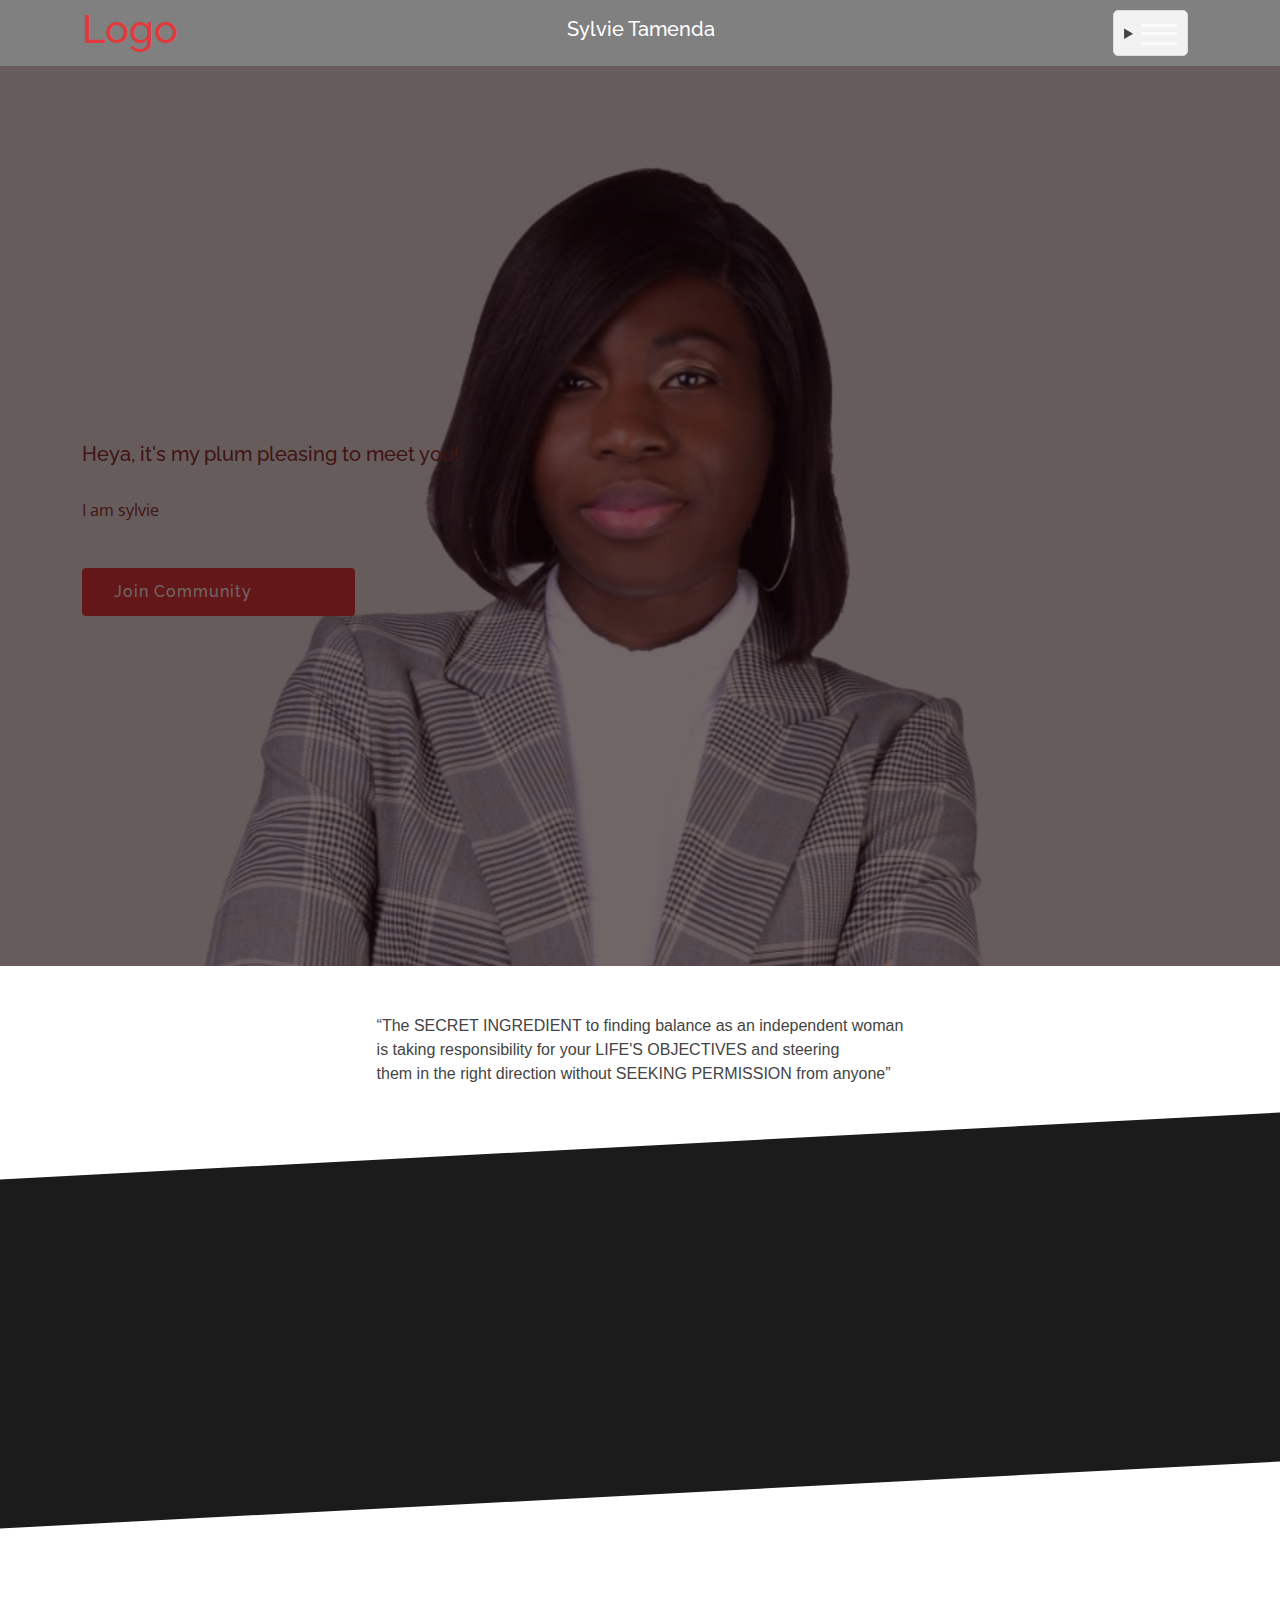
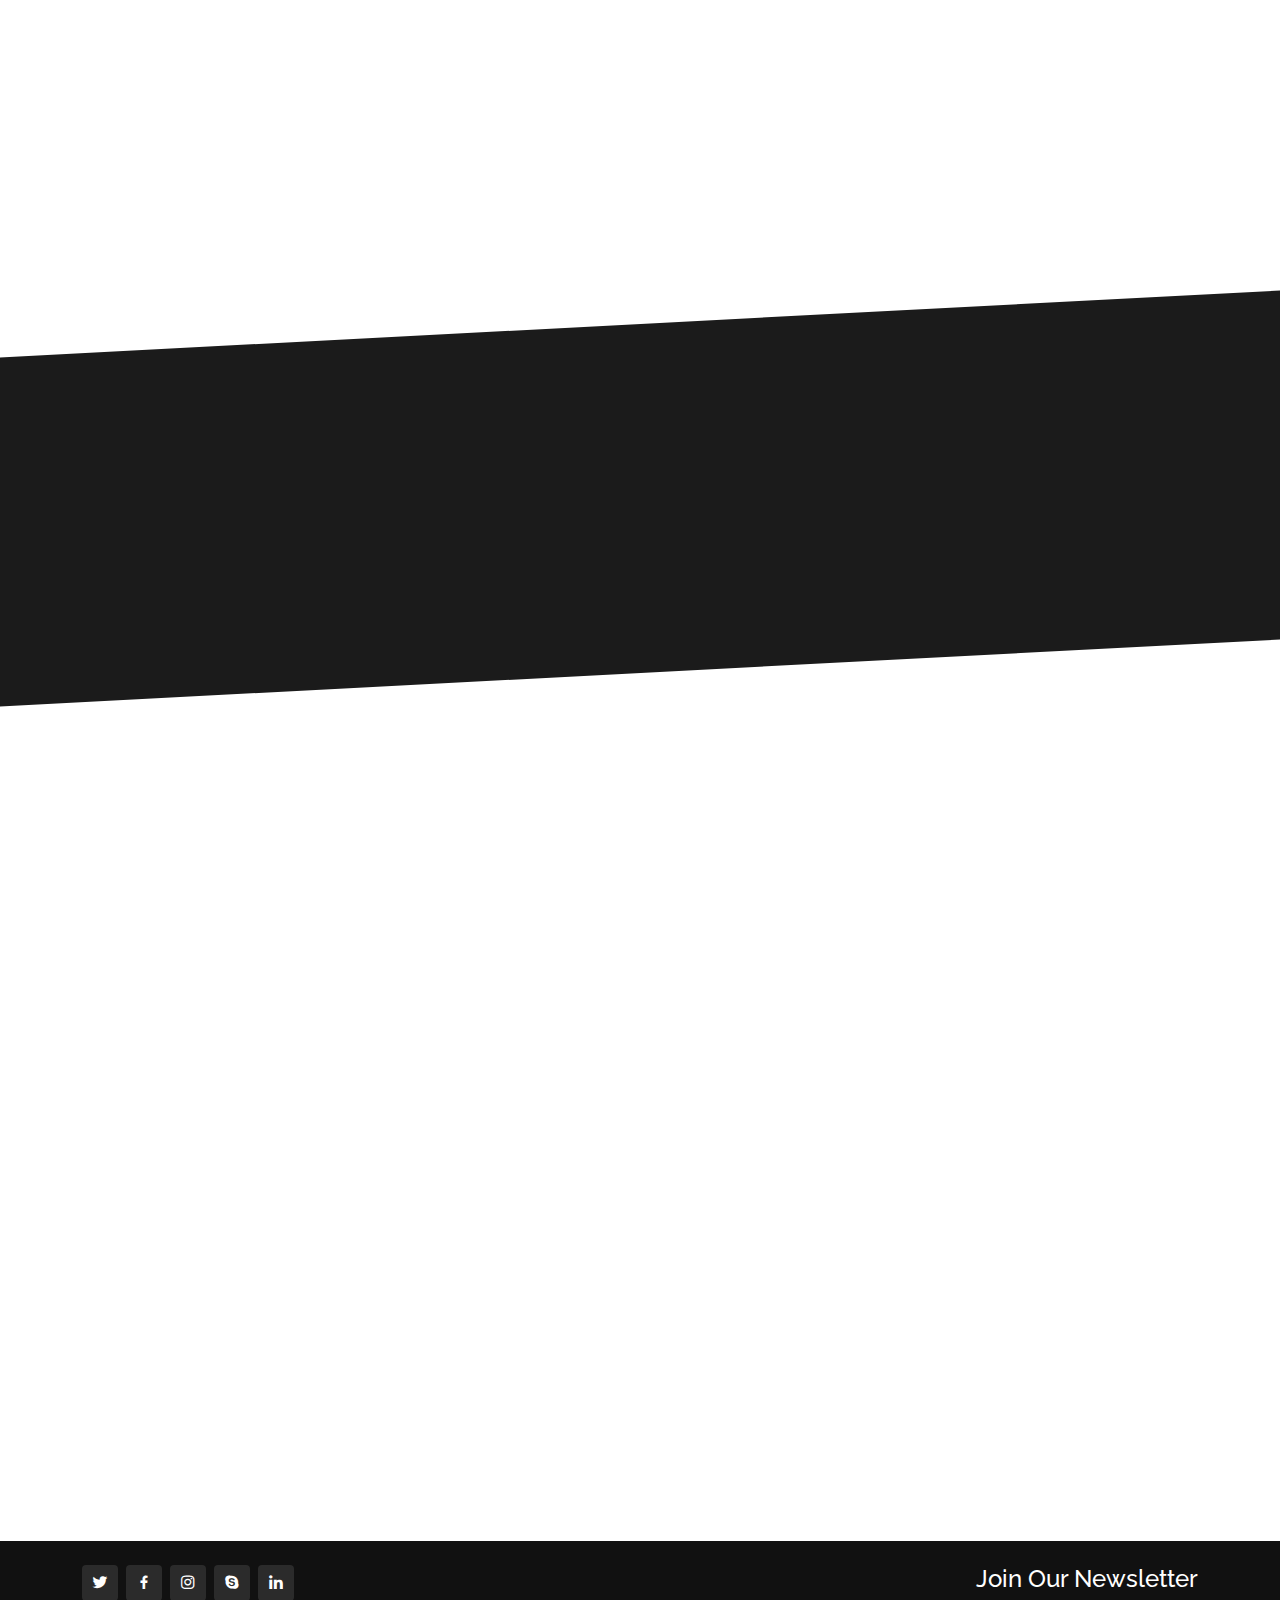
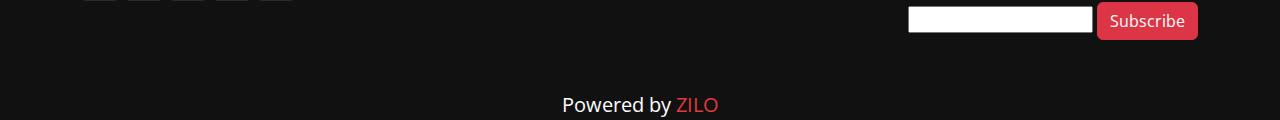
==== index.html @ 53789b52 "Add files via upload" ====
<!DOCTYPE html>
<html lang="en">

<head>
  <meta charset="utf-8">
  <meta content="width=device-width, initial-scale=1.0" name="viewport">

  <title>Sylvie</title>
  <meta content="" name="description">
  <meta content="" name="keywords">

  <!-- Favicons -->
  <!-- <link href="assets/img/favicon.png" rel="icon"> -->
  <!-- <link href="assets/img/apple-touch-icon.png" rel="apple-touch-icon"> -->

  <!-- Google Fonts -->
  <link href="https://fonts.googleapis.com/css?family=Open+Sans:300,300i,400,400i,600,600i,700,700i|Raleway:300,300i,400,400i,500,500i,600,600i,700,700i|Poppins:300,300i,400,400i,500,500i,600,600i,700,700i" rel="stylesheet">

  <!-- Vendor CSS Files -->
  <link href="assets/vendor/aos/aos.css" rel="stylesheet">
  <link href="assets/vendor/bootstrap/css/bootstrap.min.css" rel="stylesheet">
  <!-- <link href="assets/vendor/bootstrap-icons/bootstrap-icons.css" rel="stylesheet"> -->
  <link href="assets/vendor/boxicons/css/boxicons.min.css" rel="stylesheet">
  <link href="assets/vendor/glightbox/css/glightbox.min.css" rel="stylesheet">
  <link href="assets/vendor/remixicon/remixicon.css" rel="stylesheet">
  <link href="assets/vendor/swiper/swiper-bundle.min.css" rel="stylesheet">

  <!-- Template Main CSS File -->
  <link href="assets/css/style.css" rel="stylesheet">

</head>

<body>

  <!-- ======= Header ======= -->
<header id="" class="" style="background-color: grey;">
  <div class="container d-flex align-items-center">
    
    <h1 class="logo me-auto"><a href="index.html">Logo</a></h1>
    <h5 style="color:white;" class="logo me-auto ">Sylvie Tamenda</h5>
  <details>
      <summary style="margin-top: 0px;">
        <img src="assets/img/menu_icon.png"/>
      </summary>
      <ul style="height: 200px; width: 200px; padding-left: -1px; padding-right: 20px;">
        <div class="container mt-5">
        <div class="row">
            <li><a href="podcast.html">PodCast</a></li>
            <li><a href="blog.html">Blog</a></li>
            <li><a href="products.html">Products</a></li>
            <li><a href="events.html">Events</a></li>
          </div>
        </div>
      </ul>
    </details>
  </div>
</header><!-- End Header -->

<!-- End Header -->

<!-- ======= Hero Section ======= -->
<section id="hero" class="hero d-flex align-items-center">
  <div class="container">
    <div class="row gy-4 d-flex justify-content-between">
      <div class="col-lg-6 order-2 order-lg-1 d-flex flex-column justify-content-center mt-5" style="color:rgb(139, 51, 51);">
        <h5>Heya, it's my plum pleasing to meet you!</h5>
        <br>
        <p id="text">
         I &nbsp; am  &nbsp; sylvie  &nbsp; Tamanda  &nbsp; a  &nbsp; business  &nbsp; coach,  &nbsp; <br> Entrepreneur,&nbsp;Author,&nbsp; Youtuber,&nbsp;Educator,&nbsp;<br> Mother,&nbsp; Sister,&nbsp; a&nbsp; serial&nbsp; personal&nbsp; developer&nbsp; and <br>&nbsp; <br> the&nbsp; most&nbsp; resilient&nbsp; human&nbsp; being&nbsp; you'll&nbsp; ever <br>&nbsp; come&nbsp; across</h5>
         
         <br>I'm&nbsp; so&nbsp; glad&nbsp; you&nbsp; came&nbsp; across&nbsp; me&nbsp; </h5>
         <br>
            Now&nbsp; let's&nbsp; get&nbsp; cracking&nbsp;</h5> 
        </p>

        <script>
          const text = document.getElementById("text");
          const letters = text.innerText.split("");
          text.innerText = "";

          letters.forEach((letter, i) => {
            setTimeout(() => {
              text.innerText += letter;
            }, 55 * i);
          });

        </script>
        <a href="#about" class="btn-get-started scrollto">Join Community</a>
      </div>
      
      <div class="col-lg-5 order-1 order-lg-2 hero-img float-right" data-aos="zoom-out">
        <img src="assets/img/hero-img.svg" class="img-fluid mb-3 mb-lg-0" alt="">
      </div>
    
    </div>
  </div>

</section><!-- End Hero Section -->
  
  <main id="main">
    <!-- ======= About Section ======= -->
    <div class="container d-flex justify-content-center mt-5 font-weight-bold" style="font-family: 'Lucida Sans', 'Lucida Sans Regular', 'Lucida Grande', 'Lucida Sans Unicode', Geneva, Verdana, sans-serif;">
      “The  SECRET INGREDIENT to finding balance as an independent woman <br> is taking responsibility for your LIFE'S OBJECTIVES and steering <br> them in the right direction without SEEKING PERMISSION  from anyone”
    </div>

    <!-- ======= Services Section ======= -->
<section id="services" class="services section-bg">
  <div class="container" data-aos="fade-up">
    <div class="row">
      <div class="col-md-6">
        <div class="" data-aos="fade-up" data-aos-delay="100">
          
          <h4><a href="#">
            <b style="font-size: xx-large; color:red;">LATEST</b>     <a class="btn btn-danger mx-4" style="font-size: x-large;" href="blog.html">    View all</a></h4>
          <p style="margin-left: 90px; font-size: 50px;" class="">Blog</p>
        </div>
      </div>
      <div class="col-md-6 mt-4 mt-md-5">
        <div class="icon-box" data-aos="fade-up" data-aos-delay="200">
          <h4><a href="#">My blog title</a></h4>
          <p>This is the title of my blog</p>
          <img src="" />
        </div>
      </div>
    </div>
  </div>
</section><!-- End Services Section -->

  <!-- ======= Counts Section ======= -->
  <section id="" class="">
    <div style="background-color: white;" class="container" id="white" data-aos="fade-up">
      <div class="row">
        <div class="col-md-6">
          <div class="" data-aos="fade-up" data-aos-delay="100">
            
            <h4><a href="#">
              <b style="font-size: xx-large;">LATEST</b>     <a class="btn btn-danger mx-4" style="font-size: x-large;" href="products.html">    View all</a></h4>
            <p style="margin-left: 90px; font-size: 50px;" class="">Products</p>
          </div>
        </div>
      </div>
    </div>
  </section><!-- End Counts Section -->
  
        <!-- ======= Services Section ======= -->
<section id="services" class="services section-bg ">
  <div class="container" data-aos="fade-up">
    <div class="row">
      <div class="col-md-6">
        <div class="" data-aos="fade-up" data-aos-delay="100">
          
          <h4><a href="#">
            <b style="font-size: xx-large;">LATEST</b>     <a class="btn btn-danger mx-4" style="font-size: x-large;" href="#">    View all</a></h4>
          <p style="margin-left: 40px; font-size: 50px;" class="">PodCast</p>
        </div>
      </div>
      <div class="col-md-6 mt-4 mt-md-5">
        <div class="icon-box" data-aos="fade-up" data-aos-delay="200">
          <h4><a href="#">My PodCast title</a></h4>
          <p>This is the title of my Podcast</p>
          <img src="" />
        </div>
      </div>
    </div>
  </div>
</section><!-- End Services Section -->

<section id="" class="">
  <div style="background-color: white;" class="container" id="white" data-aos="fade-up">
    <div class="row">
      <div class="col-md-6">
        <div class="" data-aos="fade-up" data-aos-delay="100">
          
          <h4><a href="#">
            <b style="font-size: xx-large;">UPCOMING/PAST</b>     <a class="btn btn-danger mx-4" style="font-size: x-large;" href="#">    View all</a></h4>
          <p style="margin-left: 90px; font-size: 50px;" class="">Events</p>
        </div>
      </div>
    </div>
  </div>
</section><!-- End Counts Section -->


<!-- ======= Testimonials Section ======= -->
<section id="testimonials" class="testimonials">
  <div class="container">
    <div class="slides-1 swiper" data-aos="fade-up">
      <div class="swiper-wrapper">
        <div class="swiper-slide">
          <div class="testimonial-item">
            <img src="assets/img/testimonials/testimonials-1.jpg" class="testimonial-img" alt="">
            <h3 style="color: white;">Bissing Goodness</h3>
            <!-- <h4 style="color">Ceo &amp; Founder</h4> -->
            <div class="stars">
              <i class="bi bi-star-fill"></i><i class="bi bi-star-fill"></i><i class="bi bi-star-fill"></i><i class="bi bi-star-fill"></i><i class="bi bi-star-fill"></i>
            </div>
            <p style="color:white;">
              <i class="bi bi-quote quote-icon-left"></i>
              Proin iaculis purus consequat sem cure digni ssim donec porttitora entum suscipit rhoncus. Accusantium quam, ultricies eget id, aliquam eget nibh et. Maecen aliquam, risus at semper.
              <i class="bi bi-quote quote-icon-right"></i>
            </p>
          </div>
        </div><!-- End testimonial item -->
        <div class="swiper-slide">
          <div class="testimonial-item">
            <img src="assets/img/testimonials/testimonials-2.jpg" class="testimonial-img" alt="">
            <h3>Sara Wilsson</h3>
            <h4>Designer</h4>
            <div class="stars">
              <i class="bi bi-star-fill"></i><i class="bi bi-star-fill"></i><i class="bi bi-star-fill"></i><i class="bi bi-star-fill"></i><i class="bi bi-star-fill"></i>
            </div>
            <p>
              <i class="bi bi-quote quote-icon-left"></i>
              Export tempor illum tamen malis malis eram quae irure esse labore quem cillum quid cillum eram malis quorum velit fore eram velit sunt aliqua noster fugiat irure amet legam anim culpa.
              <i class="bi bi-quote quote-icon-right"></i>
            </p>
          </div>
        </div><!-- End testimonial item -->
        <div class="swiper-slide">
          <div class="testimonial-item">
            <img src="assets/img/testimonials/testimonials-3.jpg" class="testimonial-img" alt="">
            <h3>Jena Karlis</h3>
            <h4>Store Owner</h4>
            <div class="stars">
              <i class="bi bi-star-fill"></i><i class="bi bi-star-fill"></i><i class="bi bi-star-fill"></i><i class="bi bi-star-fill"></i><i class="bi bi-star-fill"></i>
            </div>
            <p>
              <i class="bi bi-quote quote-icon-left"></i>
              Enim nisi quem export duis labore cillum quae magna enim sint quorum nulla quem veniam duis minim tempor labore quem eram duis noster aute amet eram fore quis sint minim.
              <i class="bi bi-quote quote-icon-right"></i>
            </p>
          </div>
        </div><!-- End testimonial item -->
        <div class="swiper-slide">
          <div class="testimonial-item">
            <img src="assets/img/testimonials/testimonials-4.jpg" class="testimonial-img" alt="">
            <h3>Matt Brandon</h3>
            <h4>Freelancer</h4>
            <div class="stars">
              <i class="bi bi-star-fill"></i><i class="bi bi-star-fill"></i><i class="bi bi-star-fill"></i><i class="bi bi-star-fill"></i><i class="bi bi-star-fill"></i>
            </div>
            <p>
              <i class="bi bi-quote quote-icon-left"></i>
              Fugiat enim eram quae cillum dolore dolor amet nulla culpa multos export minim fugiat minim velit minim dolor enim duis veniam ipsum anim magna sunt elit fore quem dolore labore illum veniam.
              <i class="bi bi-quote quote-icon-right"></i>
            </p>
          </div>
        </div><!-- End testimonial item -->
        <div class="swiper-slide">
          <div class="testimonial-item">
            <img src="assets/img/testimonials/testimonials-5.jpg" class="testimonial-img" alt="">
            <h3>John Larson</h3>
            <h4>Entrepreneur</h4>
            <div class="stars">
              <i class="bi bi-star-fill"></i><i class="bi bi-star-fill"></i><i class="bi bi-star-fill"></i><i class="bi bi-star-fill"></i><i class="bi bi-star-fill"></i>
            </div>
            <p>
              <i class="bi bi-quote quote-icon-left"></i>
              Quis quorum aliqua sint quem legam fore sunt eram irure aliqua veniam tempor noster veniam enim culpa labore duis sunt culpa nulla illum cillum fugiat legam esse veniam culpa fore nisi cillum quid.
              <i class="bi bi-quote quote-icon-right"></i>
            </p>
          </div>
        </div><!-- End testimonial item -->
      </div>
      <div class="swiper-pagination"></div>
    </div>
  </div>
</section><!-- End Testimonials Section -->


  </main><!-- End #main -->

  <!-- ======= Footer ======= -->
  <footer id="footer">



    <div class="container d-md-flex py-4">

      <div class="me-md-auto text-center text-md-start">
        
        <div class="social-links text-center text-md-end">
          
          
          
          
          
          
          
          
          
          <a href="#" class="twitter"><i class="bx bxl-twitter"></i></a>
          <a href="#" class="facebook"><i class="bx bxl-facebook"></i></a>
          <a href="#" class="instagram"><i class="bx bxl-instagram"></i></a>
          <a href="#" class="google-plus"><i class="bx bxl-skype"></i></a>
          <a href="#" class="linkedin"><i class="bx bxl-linkedin"></i></a>
        </div>
      </div>
    <!-- </div> -->
      <div class="social-links text-center text-md-end">

        <div class="">
          <h4>Join Our Newsletter</h4>
          
          <form action="" method="post">
            <input type="email" name="email">
            <input class="btn btn-danger" type="submit" value="Subscribe">
          </form>
          <br>
        </div>

      </div>
    </div>
    <center>
      <div class="credits align-center" style="font-size: 20px;">
        Powered by <a href="">ZILO</a>
      </div>
    </center>
    
  </footer><!-- End Footer -->

  <a href="#" class="back-to-top d-flex align-items-center justify-content-center"><i class="bi bi-arrow-up-short"></i></a>

  <!-- Vendor JS Files -->
  <script src="assets/vendor/purecounter/purecounter_vanilla.js"></script>
  <script src="assets/vendor/aos/aos.js"></script>
  <script src="assets/vendor/bootstrap/js/bootstrap.bundle.min.js"></script>
  <script src="assets/vendor/glightbox/js/glightbox.min.js"></script>
  <script src="assets/vendor/isotope-layout/isotope.pkgd.min.js"></script>
  <script src="assets/vendor/swiper/swiper-bundle.min.js"></script>
  <script src="assets/vendor/php-email-form/validate.js"></script>

  <!-- Template Main JS File -->
  <script src="assets/js/main.js"></script>
  <script src="https://cdn.jsdelivr.net/npm/jquery@3.5.1/dist/jquery.slim.min.js" integrity="sha384-DfXdz2htPH0lsSSs5nCTpuj/zy4C+OGpamoFVy38MVBnE+IbbVYUew+OrCXaRkfj" crossorigin="anonymous"></script>
<script src="https://cdn.jsdelivr.net/npm/bootstrap@4.6.2/dist/js/bootstrap.bundle.min.js" integrity="sha384-Fy6S3B9q64WdZWQUiU+q4/2Lc9npb8tCaSX9FK7E8HnRr0Jz8D6OP9dO5Vg3Q9ct" crossorigin="anonymous"></script>

<script src="https://cdn.jsdelivr.net/npm/jquery@3.5.1/dist/jquery.slim.min.js" integrity="sha384-DfXdz2htPH0lsSSs5nCTpuj/zy4C+OGpamoFVy38MVBnE+IbbVYUew+OrCXaRkfj" crossorigin="anonymous"></script>
<script src="https://cdn.jsdelivr.net/npm/popper.js@1.16.1/dist/umd/popper.min.js" integrity="sha384-9/reFTGAW83EW2RDu2S0VKaIzap3H66lZH81PoYlFhbGU+6BZp6G7niu735Sk7lN" crossorigin="anonymous"></script>
<script src="https://cdn.jsdelivr.net/npm/bootstrap@4.6.2/dist/js/bootstrap.min.js" integrity="sha384-+sLIOodYLS7CIrQpBjl+C7nPvqq+FbNUBDunl/OZv93DB7Ln/533i8e/mZXLi/P+" crossorigin="anonymous"></script>

</body>

</html>
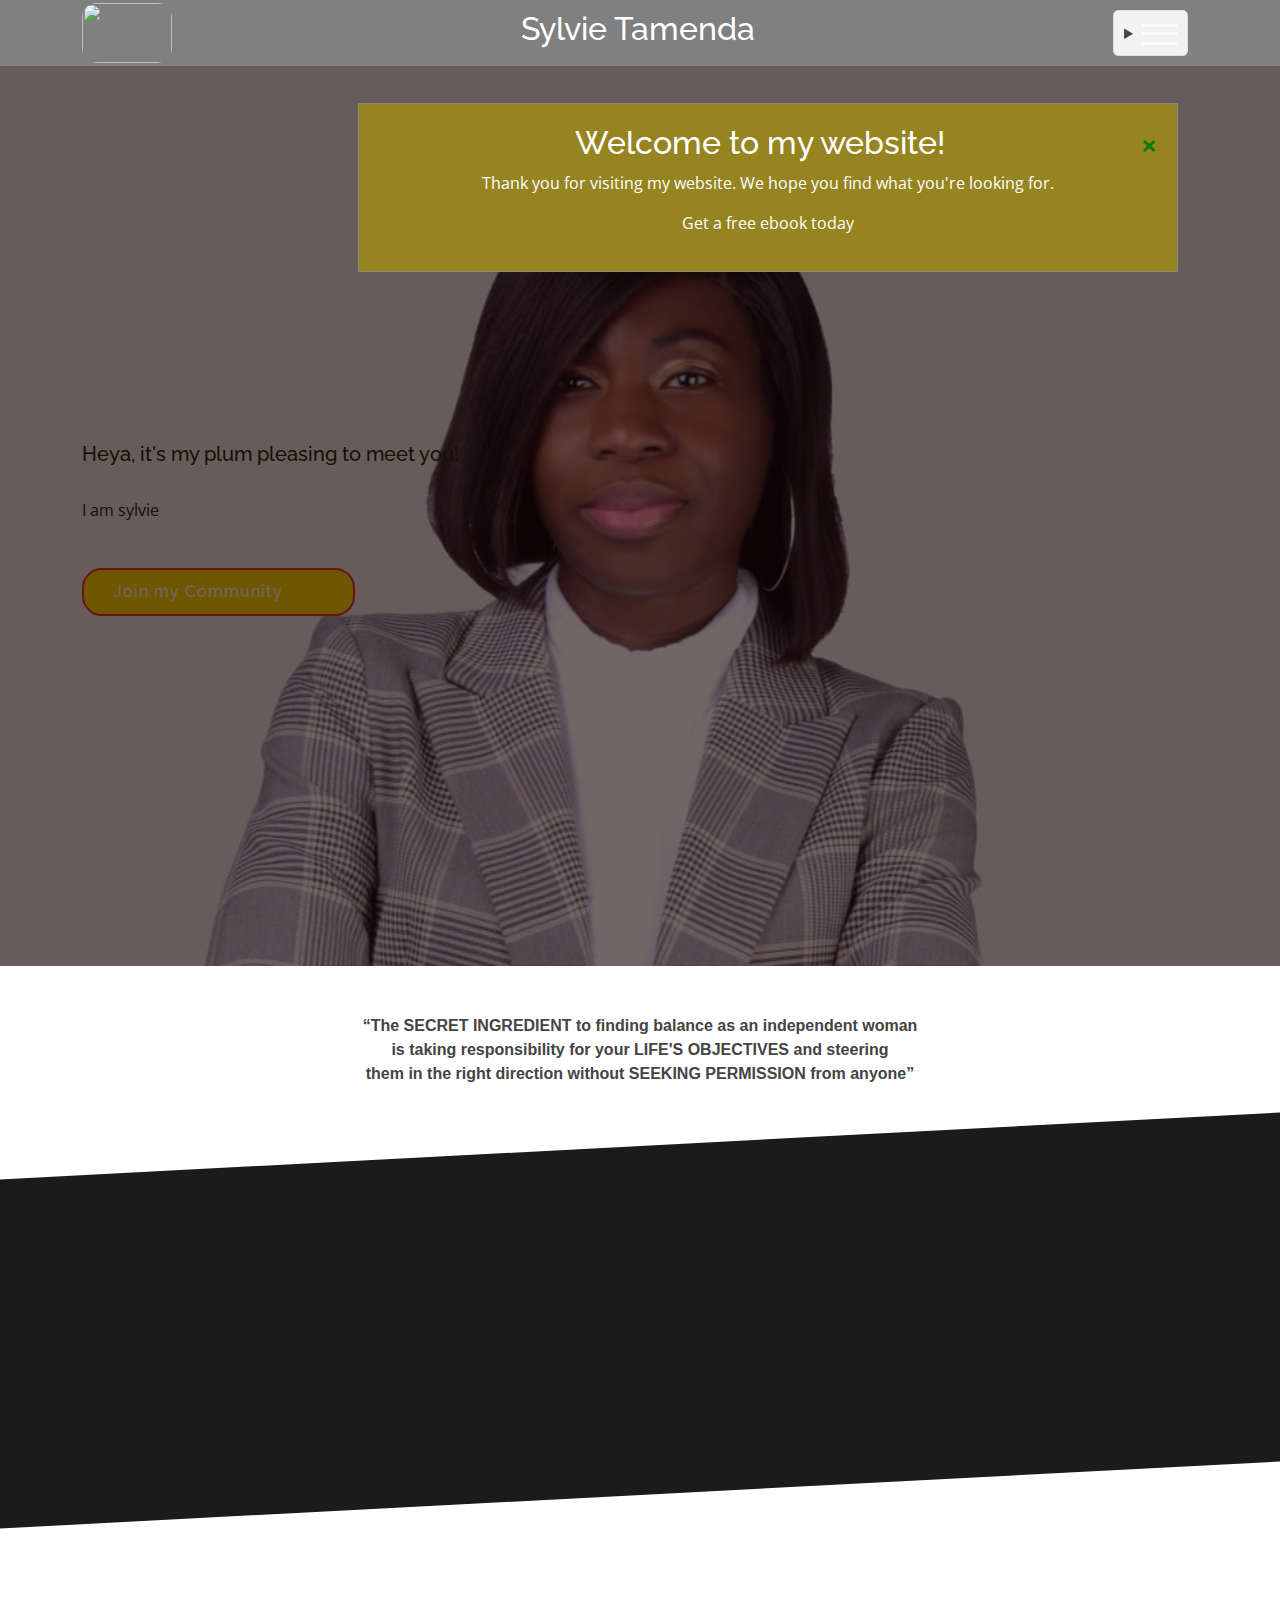
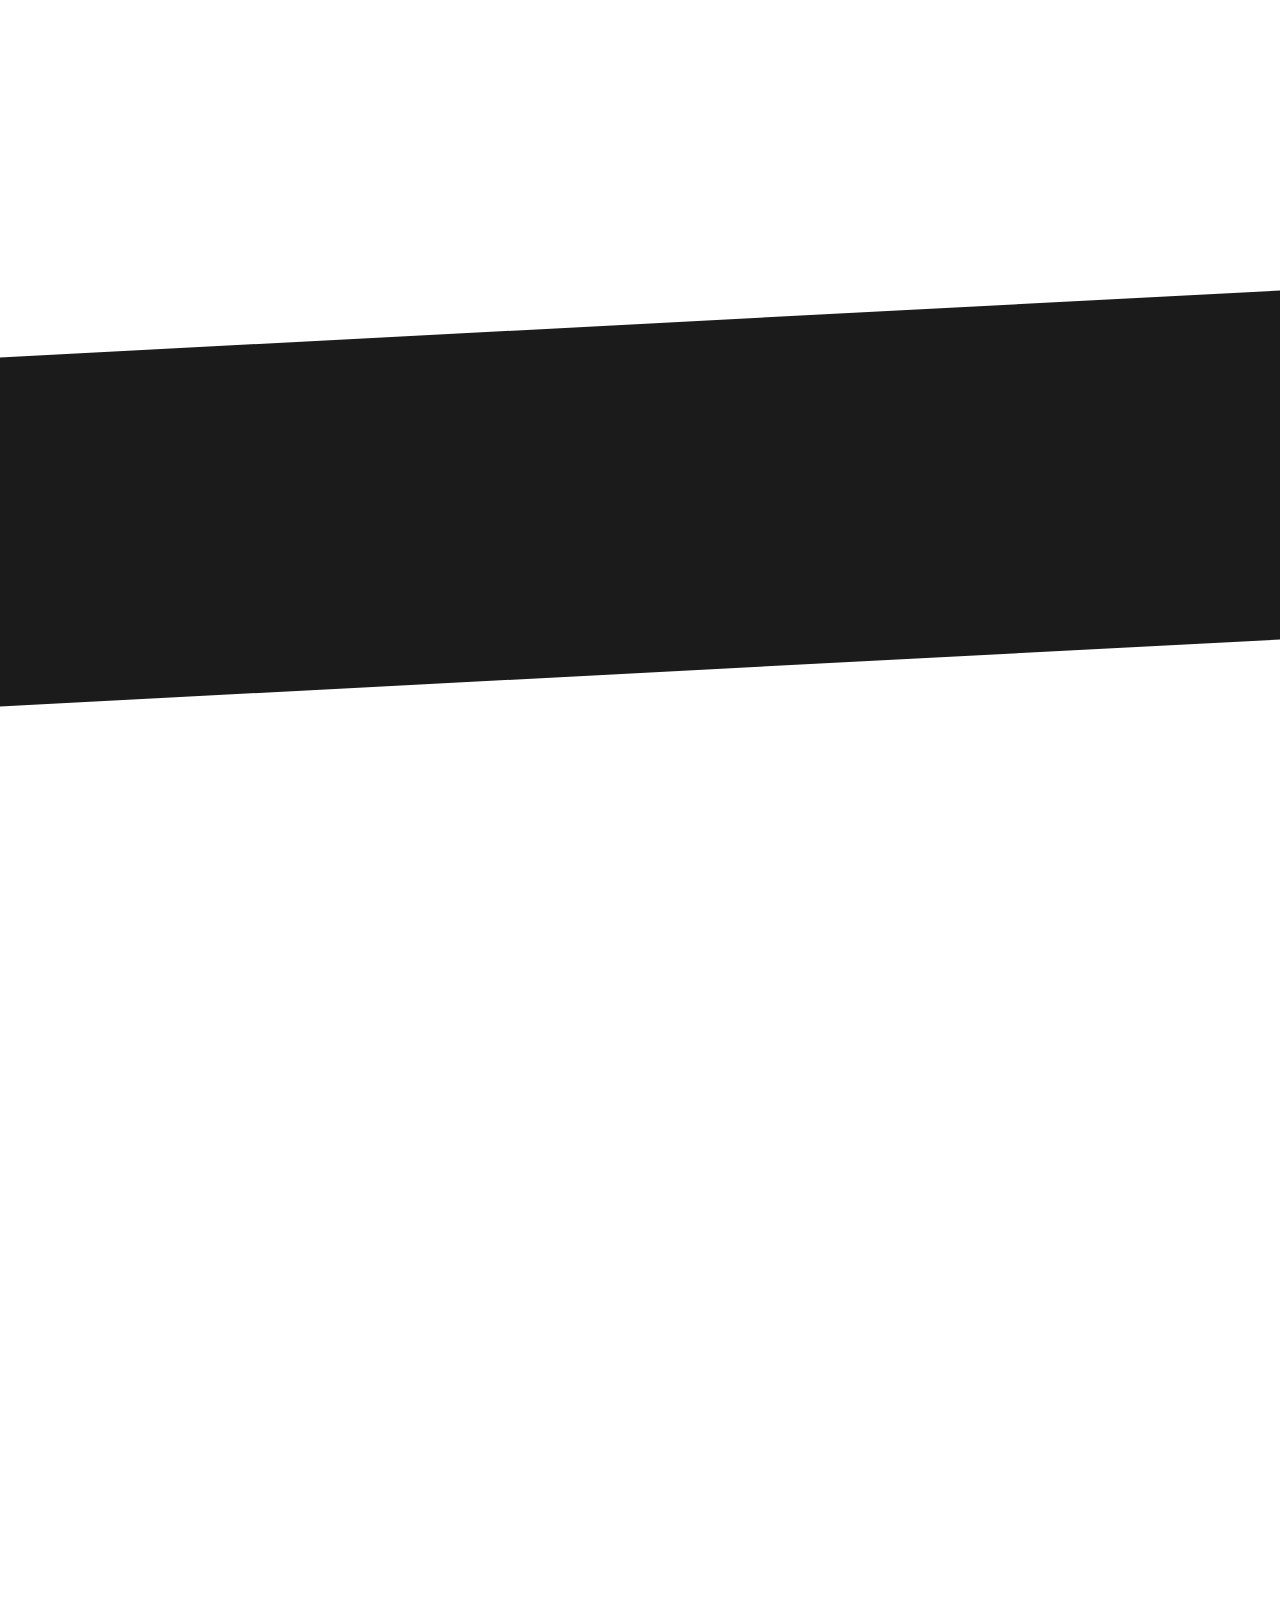
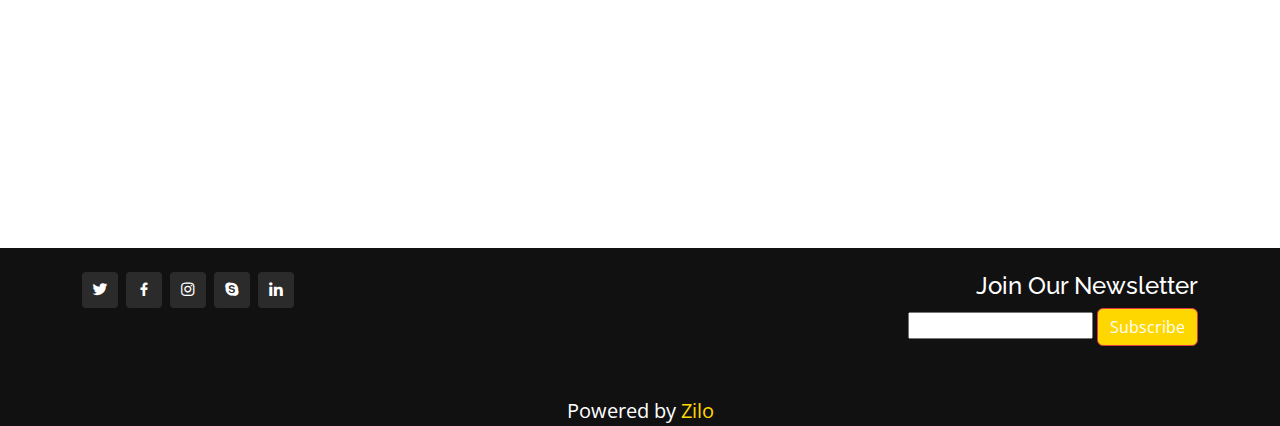
==== commit b83d0c8b: "Add files via upload" ====
--- a/index.html
+++ b/index.html
@@ -28,6 +28,45 @@
   <!-- Template Main CSS File -->
   <link href="assets/css/style.css" rel="stylesheet">
 
+  <style>
+    /* Style the popup */
+    .popup {
+        display: none; /* Hide by default */
+        position: fixed; /* Stay in place */
+        z-index: 1; /* Sit on top */
+        left: 20%;
+        right: 20%;
+        top: 1px;
+        width: 80%;
+        height: 100%;
+        overflow: auto; /* Enable scroll if needed */
+        float:right;
+        /* background-color: rgba(7, 67, 99, 0.5); Black  opacity; */
+    }
+    /* Style the popup content */
+    .popup-content {
+        background-color: rgb(150, 132, 33);
+        margin: 10% auto; /* 10% from the top and centered */
+        padding: 20px;
+        border: 1px solid #888;
+        width: 80%; /* Could be more or less, depending on screen size */
+    }
+    /* Style the close button */
+    .popup-close {
+        color: green;
+        float: right;
+        font-size: 28px;
+        font-weight: bold;
+    }
+    .popup-close:hover,
+    .popup-close:focus {
+        color: #000;
+        text-decoration: none;
+        cursor: pointer;
+    }
+</style>
+
+
 </head>
 
 <body>
@@ -36,19 +75,23 @@
 <header id="" class="" style="background-color: grey;">
   <div class="container d-flex align-items-center">
     
-    <h1 class="logo me-auto"><a href="index.html">Logo</a></h1>
-    <h5 style="color:white;" class="logo me-auto ">Sylvie Tamenda</h5>
+    <img class="logo me-auto" style="border-radius: 15px;"  src="assets/img/logo.jpg" height="60px;" width="90px;" />
+    <h5 style="color:white; color:white; font-size: xx-large;" class="logo me-auto ">Sylvie Tamenda</h5>
   <details>
       <summary style="margin-top: 0px;">
         <img src="assets/img/menu_icon.png"/>
       </summary>
-      <ul style="height: 200px; width: 200px; padding-left: -1px; padding-right: 20px;">
-        <div class="container mt-5">
-        <div class="row">
-            <li><a href="podcast.html">PodCast</a></li>
-            <li><a href="blog.html">Blog</a></li>
-            <li><a href="products.html">Products</a></li>
-            <li><a href="events.html">Events</a></li>
+      <ul style="height: 200px; width: 160px; padding-left: -1px; padding-right: 20px;">
+        <div style="color:green;" class="container">
+        <div class="row" >
+          <li><a style="color:green;" href="index.html">Home</a></li>
+          <li><a style="color:green;" href="about.html">About Me</a></li>
+          <li><a style="color:green;" href="blog.html">Blog</a></li>
+            <li><a style="color:green;" href="podcast.html">PodCast</a></li>
+            <li><a style="color:green;" href="youtube.com">Youtube</a></li>
+            <li><a style="color:green;" href="courses.com">Courses</a></li>
+            <li><a style="color:green;" href="products.html">Products</a></li>
+            <li><a style="color:green;" href="events.html">Events</a></li>
           </div>
         </div>
       </ul>
@@ -57,20 +100,50 @@
 </header><!-- End Header -->
 
 <!-- End Header -->
+
+
+<center>
+<div class="popup" id="welcome-popup">
+  <div class="popup-content">
+      <span class="popup-close">&times;</span>
+      <h2 style="color:white;">Welcome to my website!</h2>
+      <p style="color:white;">Thank you for visiting my website. We hope you find what you're looking for.</p>
+      <p style="color:white;">Get a free ebook today</p>
+    </div>
+  </div>
+</center>
+
+<script>
+  // Get the popup
+  var popup = document.getElementById("welcome-popup");
+  
+  // Get the close button
+  var closeButton = document.getElementsByClassName("popup-close")[0];
+  
+  // When the window is loaded, display the popup
+  window.onload = function() {
+      popup.style.display = "block";
+  }
+  
+  // When the user clicks on the close button, hide the popup
+  closeButton.onclick = function() {
+      popup.style.display = "none";
+  }
+</script>
 
 <!-- ======= Hero Section ======= -->
 <section id="hero" class="hero d-flex align-items-center">
   <div class="container">
     <div class="row gy-4 d-flex justify-content-between">
-      <div class="col-lg-6 order-2 order-lg-1 d-flex flex-column justify-content-center mt-5" style="color:rgb(139, 51, 51);">
-        <h5>Heya, it's my plum pleasing to meet you!</h5>
+      <div class="col-lg-6 order-2 order-lg-1 d-flex flex-column justify-content-center mt-5" style="color:rgb(32, 43, 2);">
+        <b><h5>Heya, it's my plum pleasing to meet you!</h5></b>
         <br>
-        <p id="text">
-         I &nbsp; am  &nbsp; sylvie  &nbsp; Tamanda  &nbsp; a  &nbsp; business  &nbsp; coach,  &nbsp; <br> Entrepreneur,&nbsp;Author,&nbsp; Youtuber,&nbsp;Educator,&nbsp;<br> Mother,&nbsp; Sister,&nbsp; a&nbsp; serial&nbsp; personal&nbsp; developer&nbsp; and <br>&nbsp; <br> the&nbsp; most&nbsp; resilient&nbsp; human&nbsp; being&nbsp; you'll&nbsp; ever <br>&nbsp; come&nbsp; across</h5>
+        <p id="text" style="font-size: 16px;">
+        <b> I &nbsp; am  &nbsp; sylvie  &nbsp; Tamanda  &nbsp; a  &nbsp; business  &nbsp; coach,  &nbsp; <br> Entrepreneur,&nbsp;Author,&nbsp; Youtuber,&nbsp;Educator,&nbsp;<br> Mother,&nbsp; Sister,&nbsp; a&nbsp; serial&nbsp; personal&nbsp; developer&nbsp; and <br>&nbsp; <br> the&nbsp; most&nbsp; resilient&nbsp; human&nbsp; being&nbsp; you'll&nbsp; ever <br>&nbsp; come&nbsp; across</h5></b>
          
-         <br>I'm&nbsp; so&nbsp; glad&nbsp; you&nbsp; came&nbsp; across&nbsp; me&nbsp; </h5>
+         <b><br>I'm&nbsp; so&nbsp; glad&nbsp; you&nbsp; came&nbsp; across&nbsp; me&nbsp; </h5></b>
          <br>
-            Now&nbsp; let's&nbsp; get&nbsp; cracking&nbsp;</h5> 
+            <b>Now&nbsp; let's&nbsp; get&nbsp; cracking&nbsp;</h5> </b>
         </p>
 
         <script>
@@ -85,7 +158,7 @@
           });
 
         </script>
-        <a href="#about" class="btn-get-started scrollto">Join Community</a>
+        <a href="#about" style="background-color: gold; border-radius: 20px;" class="btn-get-started scrollto" style="color:green;">Join my Community</a>
       </div>
       
       <div class="col-lg-5 order-1 order-lg-2 hero-img float-right" data-aos="zoom-out">
@@ -100,7 +173,13 @@
   <main id="main">
     <!-- ======= About Section ======= -->
     <div class="container d-flex justify-content-center mt-5 font-weight-bold" style="font-family: 'Lucida Sans', 'Lucida Sans Regular', 'Lucida Grande', 'Lucida Sans Unicode', Geneva, Verdana, sans-serif;">
-      “The  SECRET INGREDIENT to finding balance as an independent woman <br> is taking responsibility for your LIFE'S OBJECTIVES and steering <br> them in the right direction without SEEKING PERMISSION  from anyone”
+      <b>
+        <center>
+
+          “The  SECRET INGREDIENT to finding balance as an independent woman <br> is taking responsibility for your LIFE'S OBJECTIVES and steering <br> them in the right direction without SEEKING PERMISSION  from anyone”
+        </center>
+
+      </b>
     </div>
 
     <!-- ======= Services Section ======= -->
@@ -111,7 +190,7 @@
         <div class="" data-aos="fade-up" data-aos-delay="100">
           
           <h4><a href="#">
-            <b style="font-size: xx-large; color:red;">LATEST</b>     <a class="btn btn-danger mx-4" style="font-size: x-large;" href="blog.html">    View all</a></h4>
+            <b style="font-size: xx-large; color:green;">LATEST</b>     <a class="btn btn-danger mx-4" style="font-size: x-large; background-color: gold;;" href="blog.html">    View all</a></h4>
           <p style="margin-left: 90px; font-size: 50px;" class="">Blog</p>
         </div>
       </div>
@@ -134,7 +213,7 @@
           <div class="" data-aos="fade-up" data-aos-delay="100">
             
             <h4><a href="#">
-              <b style="font-size: xx-large;">LATEST</b>     <a class="btn btn-danger mx-4" style="font-size: x-large;" href="products.html">    View all</a></h4>
+              <b style="font-size: xx-large; color:green;">LATEST</b>     <a class="btn btn-danger mx-4" style="font-size: x-large; background-color: gold;" href="products.html">    View all</a></h4>
             <p style="margin-left: 90px; font-size: 50px;" class="">Products</p>
           </div>
         </div>
@@ -150,7 +229,7 @@
         <div class="" data-aos="fade-up" data-aos-delay="100">
           
           <h4><a href="#">
-            <b style="font-size: xx-large;">LATEST</b>     <a class="btn btn-danger mx-4" style="font-size: x-large;" href="#">    View all</a></h4>
+            <b style="font-size: xx-large; color:green;">LATEST</b>     <a class="btn btn-danger mx-4" style="font-size: x-large; background-color: gold;" href="#">    View all</a></h4>
           <p style="margin-left: 40px; font-size: 50px;" class="">PodCast</p>
         </div>
       </div>
@@ -172,7 +251,7 @@
         <div class="" data-aos="fade-up" data-aos-delay="100">
           
           <h4><a href="#">
-            <b style="font-size: xx-large;">UPCOMING/PAST</b>     <a class="btn btn-danger mx-4" style="font-size: x-large;" href="#">    View all</a></h4>
+            <b style="font-size: xx-large; color:green;">UPCOMING/PAST</b>     <a class="btn btn-danger mx-4" style="font-size: x-large; background-color: gold;" href="#">    View all</a></h4>
           <p style="margin-left: 90px; font-size: 50px;" class="">Events</p>
         </div>
       </div>
@@ -183,85 +262,65 @@
 
 <!-- ======= Testimonials Section ======= -->
 <section id="testimonials" class="testimonials">
-  <div class="container">
-    <div class="slides-1 swiper" data-aos="fade-up">
+  <div class="container" data-aos="fade-up">
+    <div class="section-title">
+      <h2>Testimonials</h2>
+      Lorem, ipsum dolor sit amet consectetur adipisicing elit. Est velit perferendis modi soluta officiis labore? Atque et aliquam ab iusto aperiam magnam. Inventore ipsam aspernatur necessitatibus veritatis quaerat in cum.
+    </div>
+
+    <div class="testimonials-slider swiper" data-aos="fade-up" data-aos-delay="100">
       <div class="swiper-wrapper">
+
         <div class="swiper-slide">
-          <div class="testimonial-item">
-            <img src="assets/img/testimonials/testimonials-1.jpg" class="testimonial-img" alt="">
-            <h3 style="color: white;">Bissing Goodness</h3>
-            <!-- <h4 style="color">Ceo &amp; Founder</h4> -->
-            <div class="stars">
-              <i class="bi bi-star-fill"></i><i class="bi bi-star-fill"></i><i class="bi bi-star-fill"></i><i class="bi bi-star-fill"></i><i class="bi bi-star-fill"></i>
+          <div class="testimonial-wrap">
+            <div class="testimonial-item">
+              <img src="assets/img/testimonials/testimonials-1.jpg" class="testimonial-img" alt="">
+              <h3>Saul Goodman</h3>
+              <h4>Ceo &amp; Founder</h4>
+              <p style="color:white;">
+                <i class="bx bxs-quote-alt-left quote-icon-left"></i>
+                Lorem ipsum dolor sit amet consectetur adipisicing elit. Aut nostrum obcaecati molestias, asperiores adipisci ipsum, odio voluptates ipsam totam hic facere non incidunt ratione nobis eius quas cumque doloribus minus.
+                <i class="bx bxs-quote-alt-right quote-icon-right"></i>
+              </p>
             </div>
-            <p style="color:white;">
-              <i class="bi bi-quote quote-icon-left"></i>
-              Proin iaculis purus consequat sem cure digni ssim donec porttitora entum suscipit rhoncus. Accusantium quam, ultricies eget id, aliquam eget nibh et. Maecen aliquam, risus at semper.
-              <i class="bi bi-quote quote-icon-right"></i>
-            </p>
           </div>
         </div><!-- End testimonial item -->
+
         <div class="swiper-slide">
-          <div class="testimonial-item">
-            <img src="assets/img/testimonials/testimonials-2.jpg" class="testimonial-img" alt="">
-            <h3>Sara Wilsson</h3>
-            <h4>Designer</h4>
-            <div class="stars">
-              <i class="bi bi-star-fill"></i><i class="bi bi-star-fill"></i><i class="bi bi-star-fill"></i><i class="bi bi-star-fill"></i><i class="bi bi-star-fill"></i>
+          <div class="testimonial-wrap">
+            <div class="testimonial-item">
+              <img src="assets/img/testimonials/testimonials-2.jpg" class="testimonial-img" alt="">
+              <h3>Sara Wilsson</h3>
+              <h4>Designer</h4>
+              <p style="color:white;">
+                <i class="bx bxs-quote-alt-left quote-icon-left"></i>
+                Lorem ipsum dolor sit amet consectetur, adipisicing elit. Dolore fugiat omnis facilis placeat fugit reiciendis assumenda necessitatibus iusto, quidem aliquid et fuga praesentium officia? Enim eveniet numquam voluptatem eligendi excepturi?
+                <i class="bx bxs-quote-alt-right quote-icon-right"></i>
+              </p>
             </div>
-            <p>
-              <i class="bi bi-quote quote-icon-left"></i>
-              Export tempor illum tamen malis malis eram quae irure esse labore quem cillum quid cillum eram malis quorum velit fore eram velit sunt aliqua noster fugiat irure amet legam anim culpa.
-              <i class="bi bi-quote quote-icon-right"></i>
-            </p>
           </div>
         </div><!-- End testimonial item -->
+
         <div class="swiper-slide">
-          <div class="testimonial-item">
-            <img src="assets/img/testimonials/testimonials-3.jpg" class="testimonial-img" alt="">
-            <h3>Jena Karlis</h3>
-            <h4>Store Owner</h4>
-            <div class="stars">
-              <i class="bi bi-star-fill"></i><i class="bi bi-star-fill"></i><i class="bi bi-star-fill"></i><i class="bi bi-star-fill"></i><i class="bi bi-star-fill"></i>
+          <div class="testimonial-wrap">
+            <div class="testimonial-item">
+              <img src="assets/img/hero-bg.jpeg" class="testimonial-img" alt="">
+              <h3>Matt Brandon</h3>
+              <h4>Freelancer</h4>
+              <p style="color:white;">
+                <i class="bx bxs-quote-alt-left quote-icon-left"></i>
+                Lorem ipsum dolor sit amet consectetur adipisicing elit. Atque dolorem placeat, nobis ad totam aliquam magni sunt nesciunt pariatur, esse at, reiciendis veritatis! Iusto, tenetur magni. Suscipit eligendi dolorum unde.
+                <i class="bx bxs-quote-alt-right quote-icon-right"></i>
+              </p>
             </div>
-            <p>
-              <i class="bi bi-quote quote-icon-left"></i>
-              Enim nisi quem export duis labore cillum quae magna enim sint quorum nulla quem veniam duis minim tempor labore quem eram duis noster aute amet eram fore quis sint minim.
-              <i class="bi bi-quote quote-icon-right"></i>
-            </p>
+          </div>
           </div>
         </div><!-- End testimonial item -->
-        <div class="swiper-slide">
-          <div class="testimonial-item">
-            <img src="assets/img/testimonials/testimonials-4.jpg" class="testimonial-img" alt="">
-            <h3>Matt Brandon</h3>
-            <h4>Freelancer</h4>
-            <div class="stars">
-              <i class="bi bi-star-fill"></i><i class="bi bi-star-fill"></i><i class="bi bi-star-fill"></i><i class="bi bi-star-fill"></i><i class="bi bi-star-fill"></i>
-            </div>
-            <p>
-              <i class="bi bi-quote quote-icon-left"></i>
-              Fugiat enim eram quae cillum dolore dolor amet nulla culpa multos export minim fugiat minim velit minim dolor enim duis veniam ipsum anim magna sunt elit fore quem dolore labore illum veniam.
-              <i class="bi bi-quote quote-icon-right"></i>
-            </p>
-          </div>
-        </div><!-- End testimonial item -->
-        <div class="swiper-slide">
-          <div class="testimonial-item">
-            <img src="assets/img/testimonials/testimonials-5.jpg" class="testimonial-img" alt="">
-            <h3>John Larson</h3>
-            <h4>Entrepreneur</h4>
-            <div class="stars">
-              <i class="bi bi-star-fill"></i><i class="bi bi-star-fill"></i><i class="bi bi-star-fill"></i><i class="bi bi-star-fill"></i><i class="bi bi-star-fill"></i>
-            </div>
-            <p>
-              <i class="bi bi-quote quote-icon-left"></i>
-              Quis quorum aliqua sint quem legam fore sunt eram irure aliqua veniam tempor noster veniam enim culpa labore duis sunt culpa nulla illum cillum fugiat legam esse veniam culpa fore nisi cillum quid.
-              <i class="bi bi-quote quote-icon-right"></i>
-            </p>
-          </div>
-        </div><!-- End testimonial item -->
-      </div>
+
+
+
+
+     
       <div class="swiper-pagination"></div>
     </div>
   </div>
@@ -279,19 +338,11 @@
 
       <div class="me-md-auto text-center text-md-start">
         
-        <div class="social-links text-center text-md-end">
-          
-          
-          
-          
-          
-          
-          
-          
+        <div class="social-links text-center text-md-end">      
           
           <a href="#" class="twitter"><i class="bx bxl-twitter"></i></a>
-          <a href="#" class="facebook"><i class="bx bxl-facebook"></i></a>
-          <a href="#" class="instagram"><i class="bx bxl-instagram"></i></a>
+          <a href="https://www.facebook.com/profile.php?id=100090500613162" class="facebook"><i class="bx bxl-facebook"></i></a>
+          <a href="https://instagram.com/tickettofreedompodcast?igshid=ZDdkNTZiNTM=" class="instagram"><i class="bx bxl-instagram"></i></a>
           <a href="#" class="google-plus"><i class="bx bxl-skype"></i></a>
           <a href="#" class="linkedin"><i class="bx bxl-linkedin"></i></a>
         </div>
@@ -304,7 +355,7 @@
           
           <form action="" method="post">
             <input type="email" name="email">
-            <input class="btn btn-danger" type="submit" value="Subscribe">
+            <input class="btn btn-danger" style="background-color: gold;" type="submit" value="Subscribe">
           </form>
           <br>
         </div>
@@ -313,7 +364,7 @@
     </div>
     <center>
       <div class="credits align-center" style="font-size: 20px;">
-        Powered by <a href="">ZILO</a>
+        Powered by <a style="color:gold;" href="">Zilo</a>
       </div>
     </center>
     
